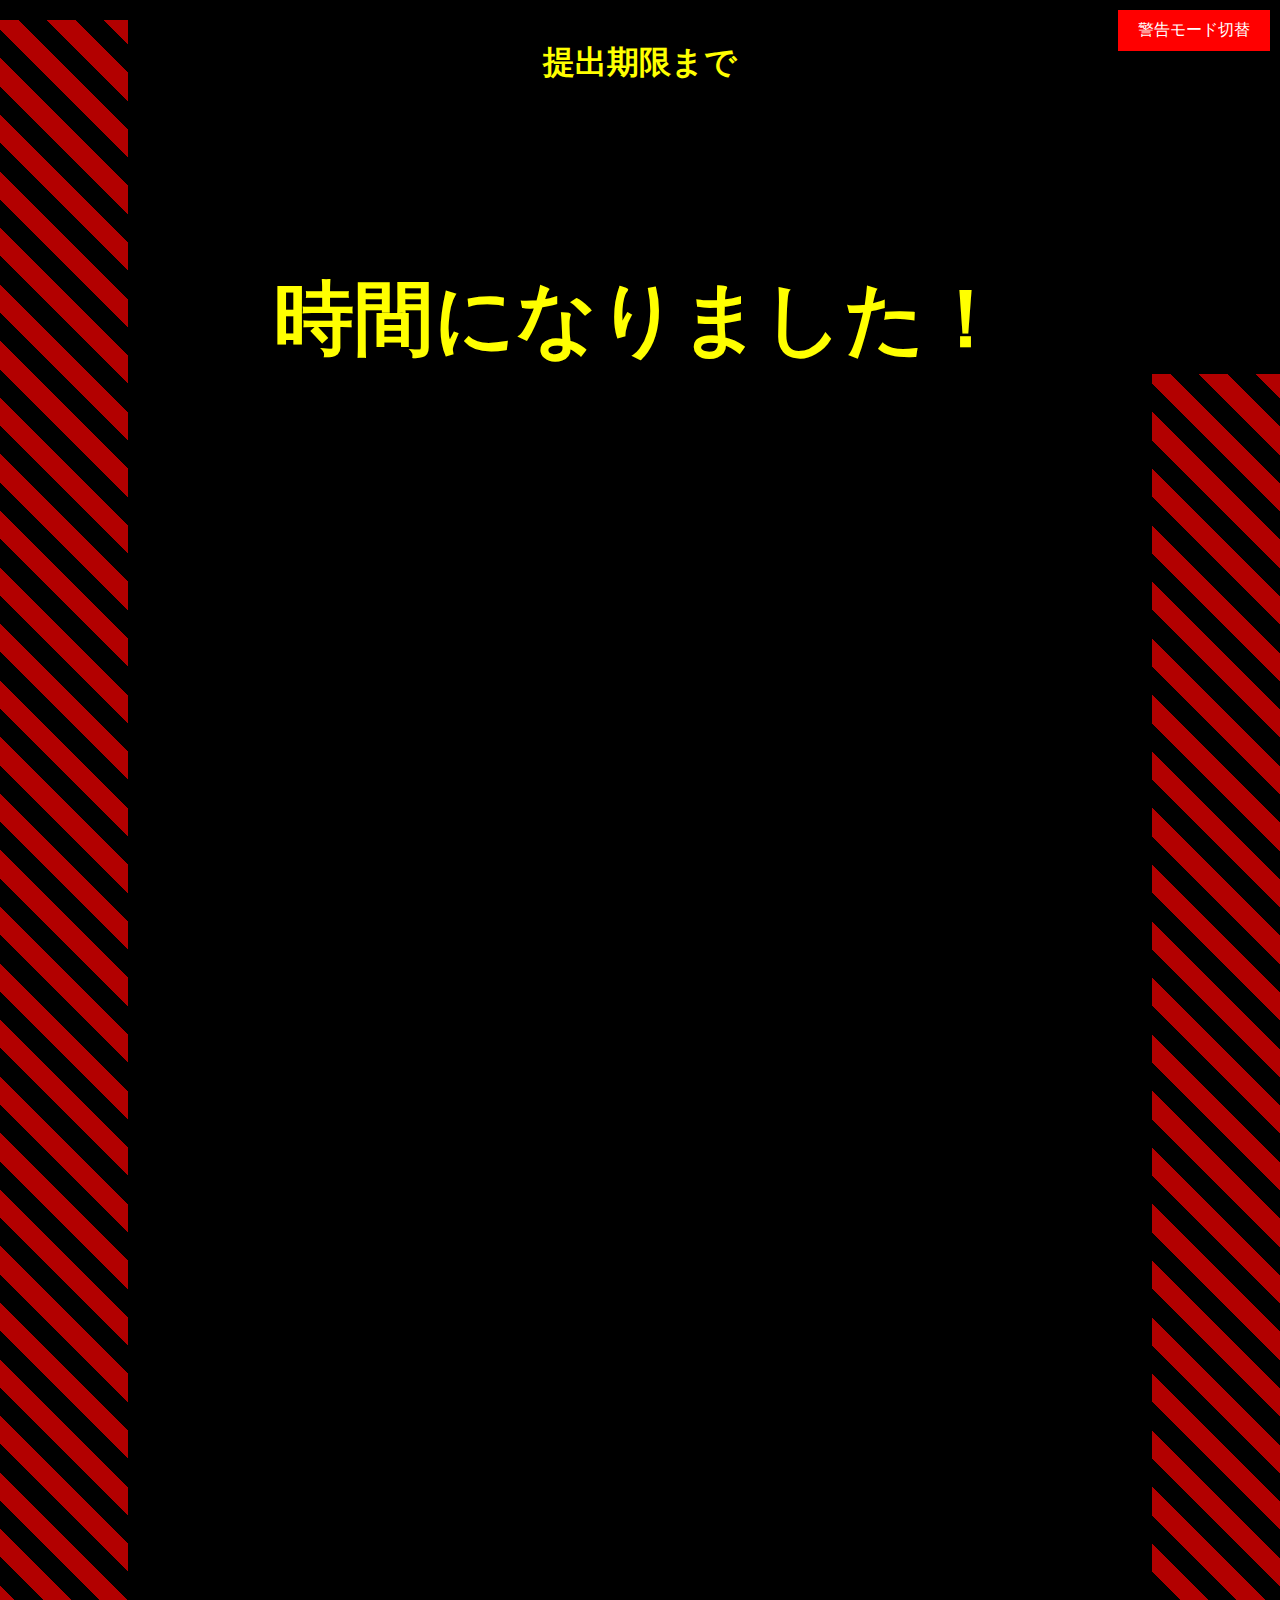
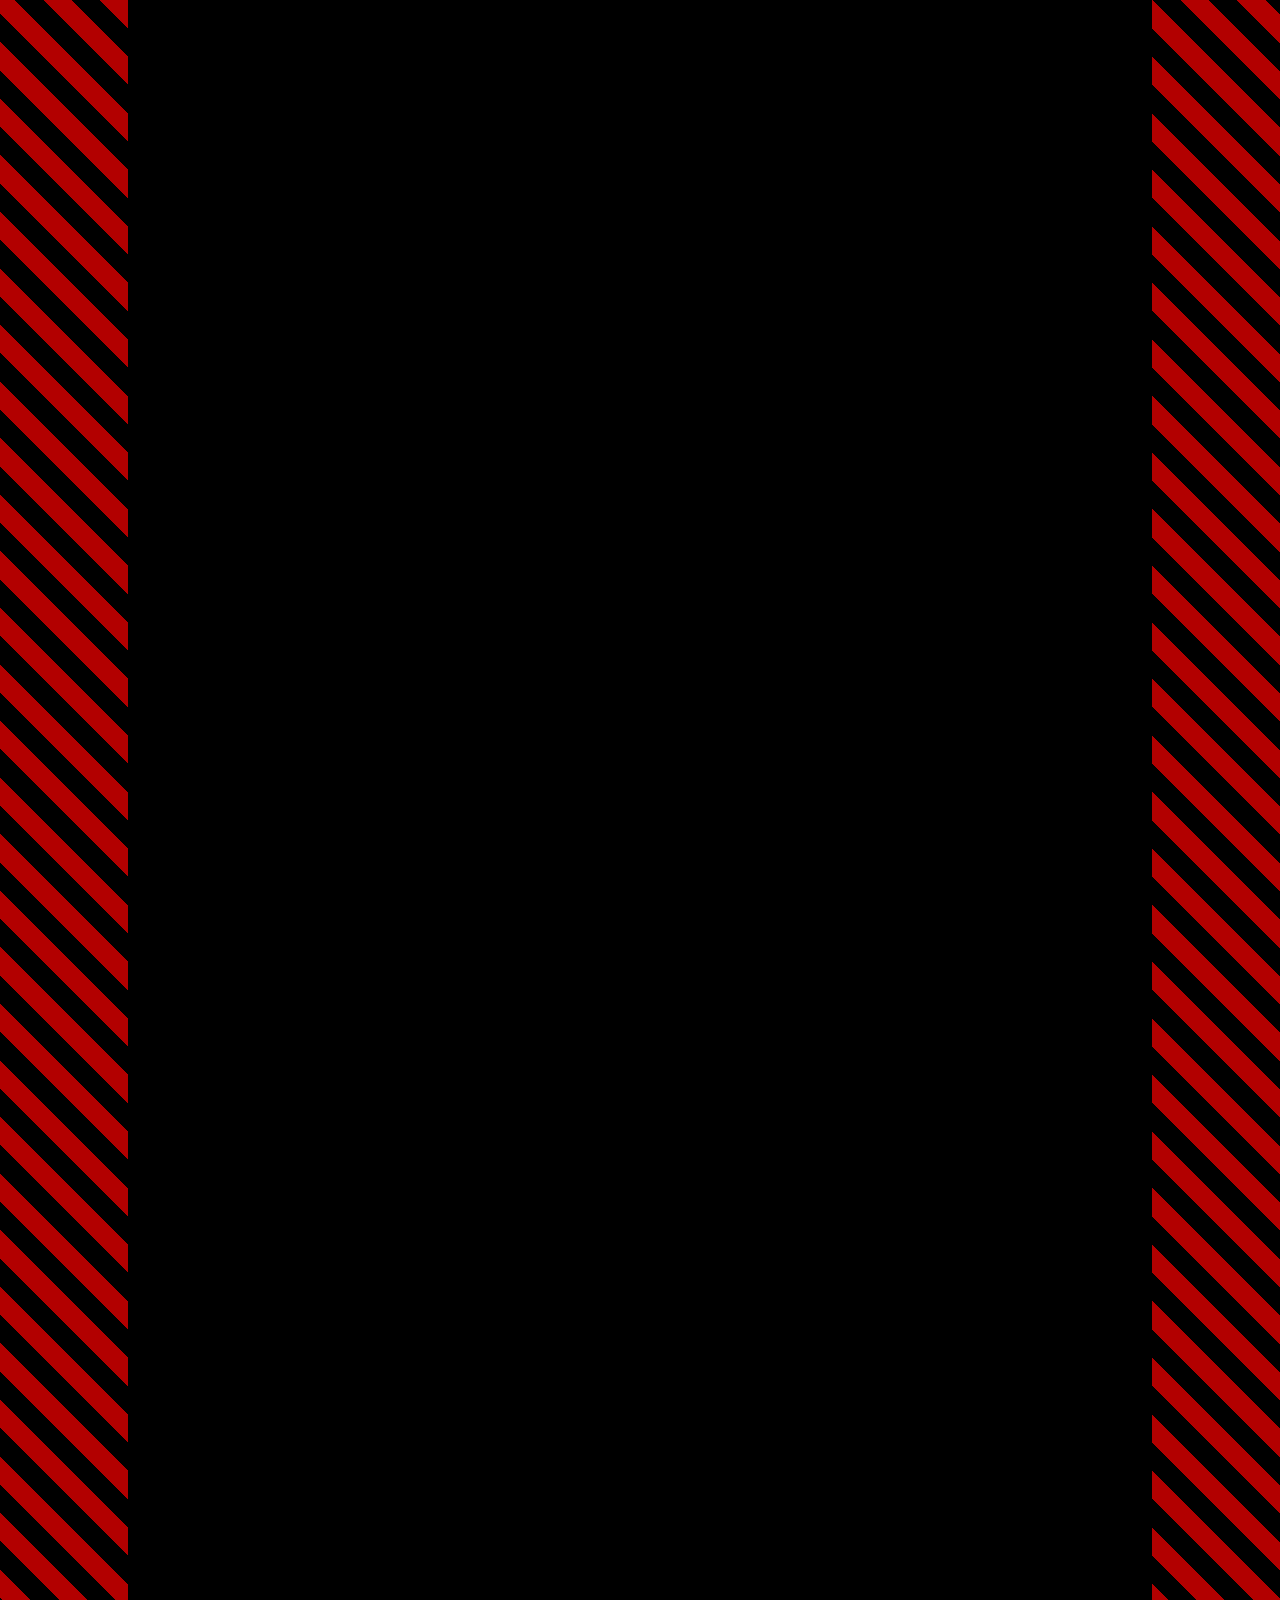
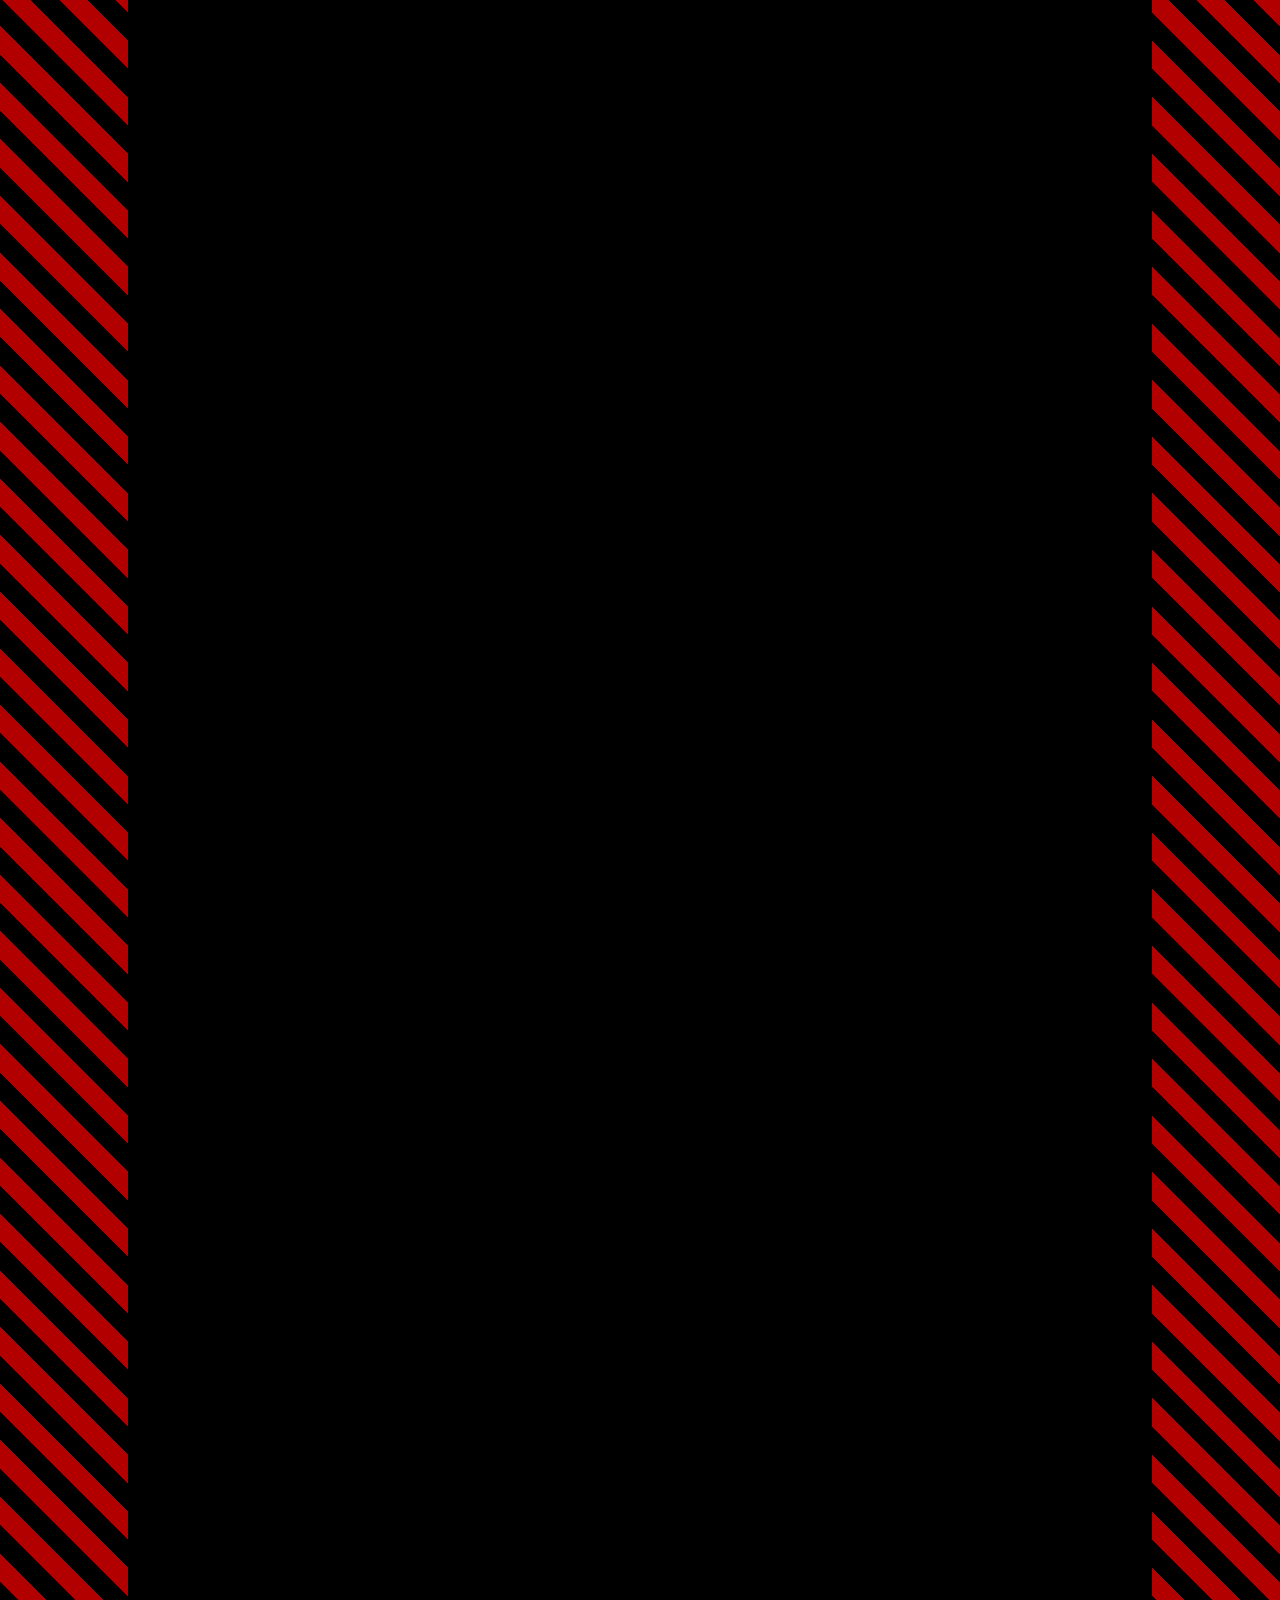
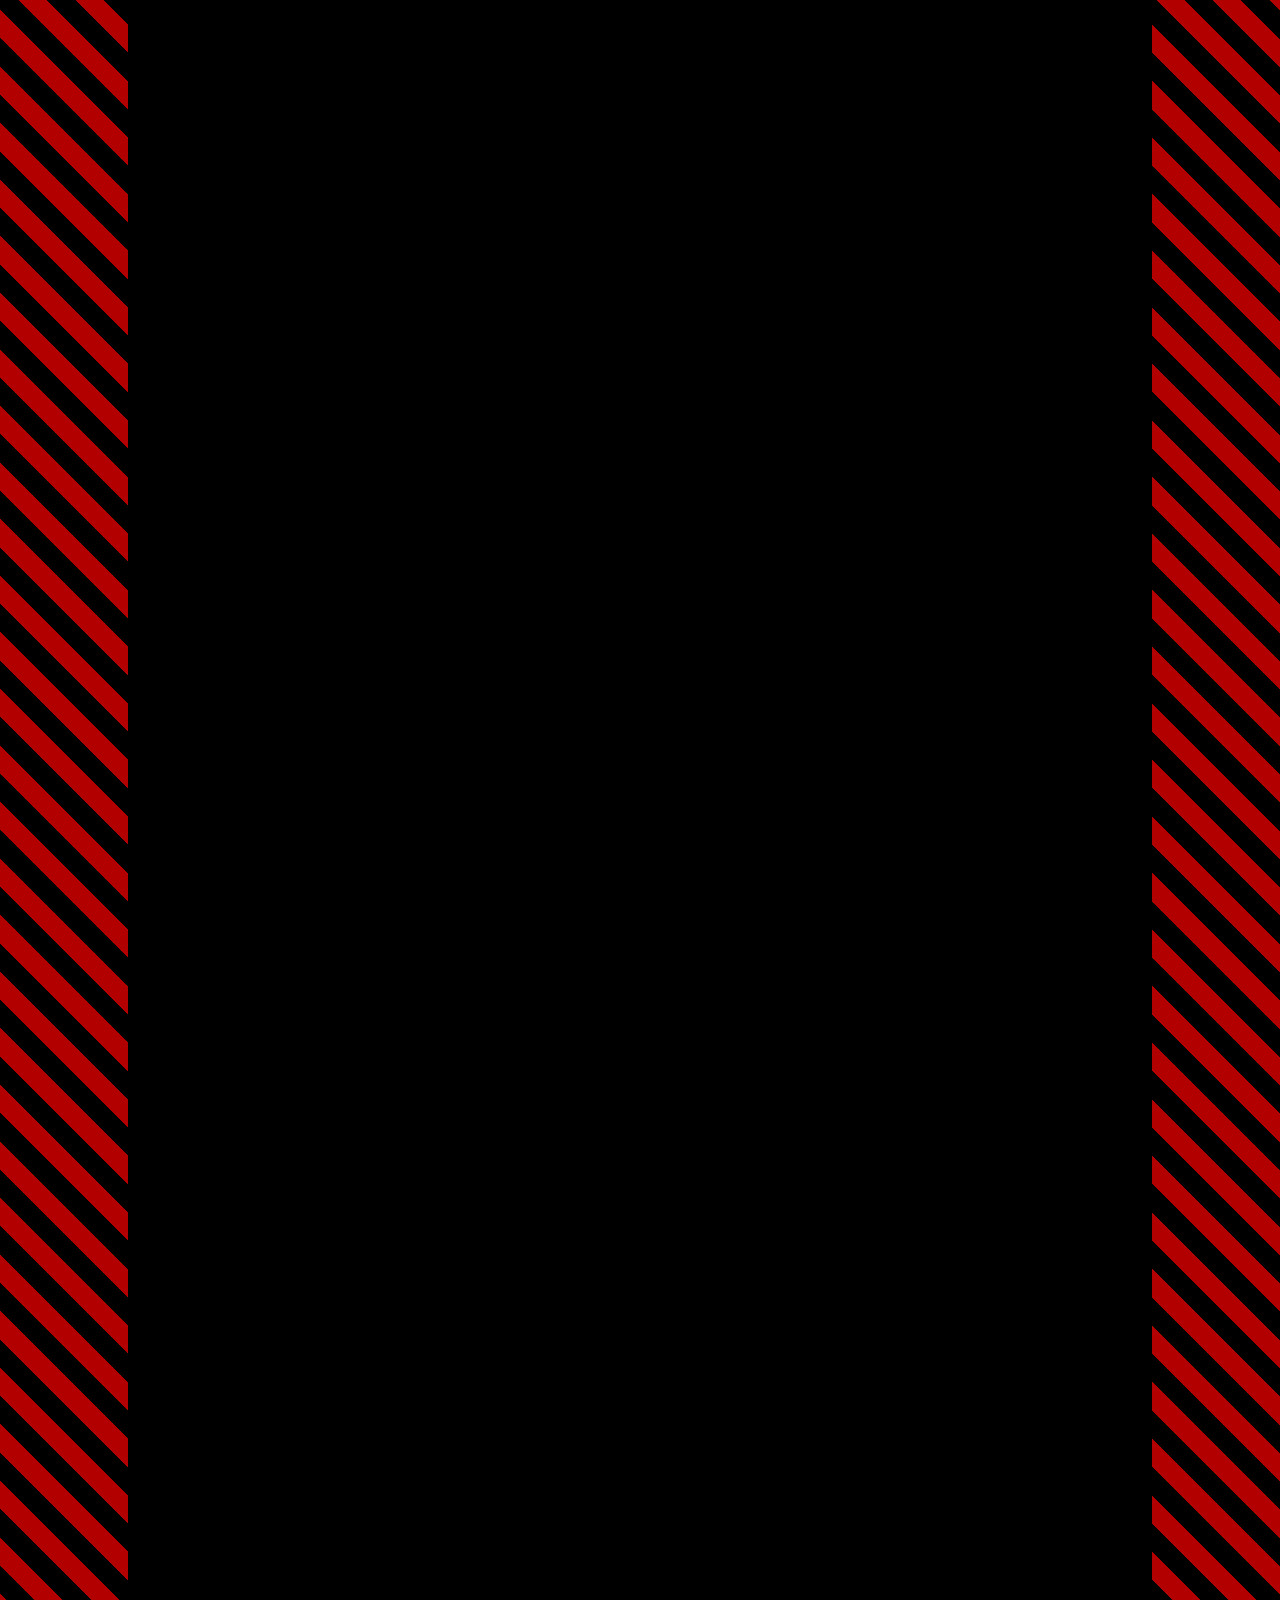
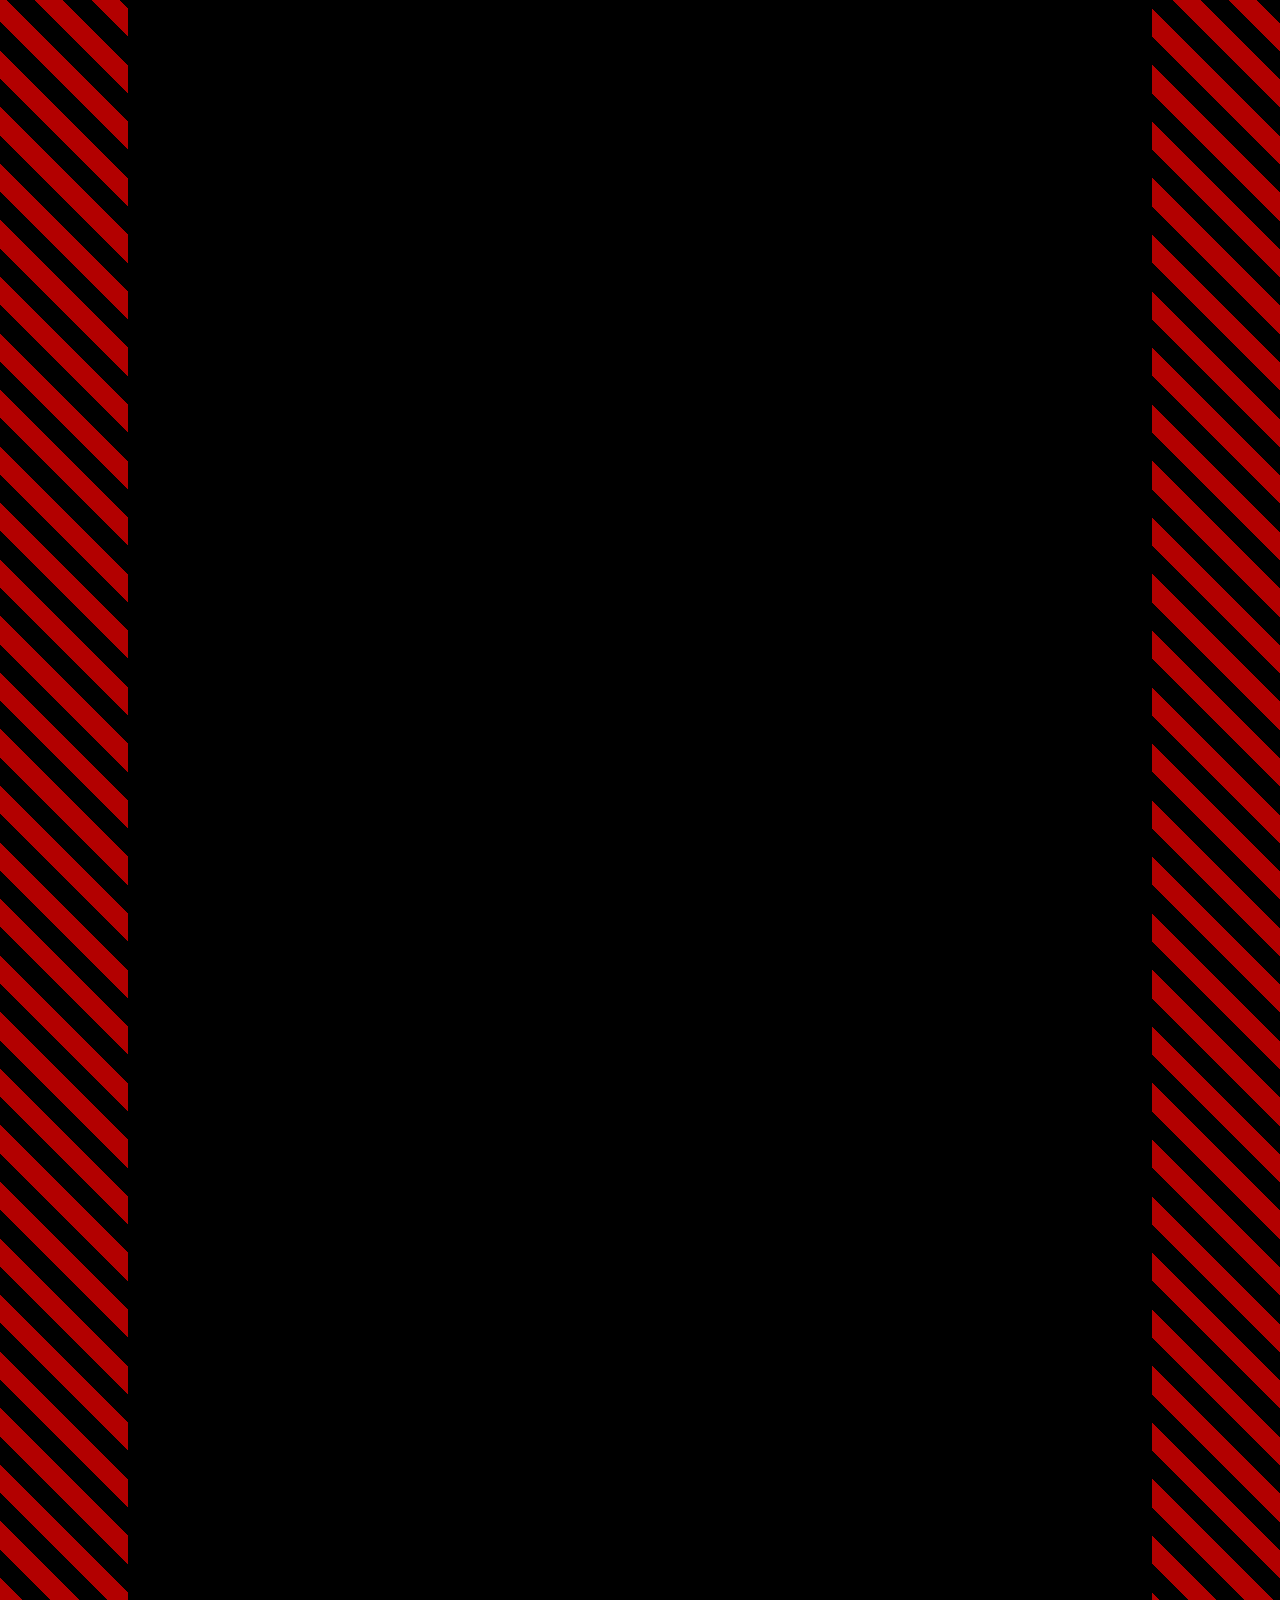
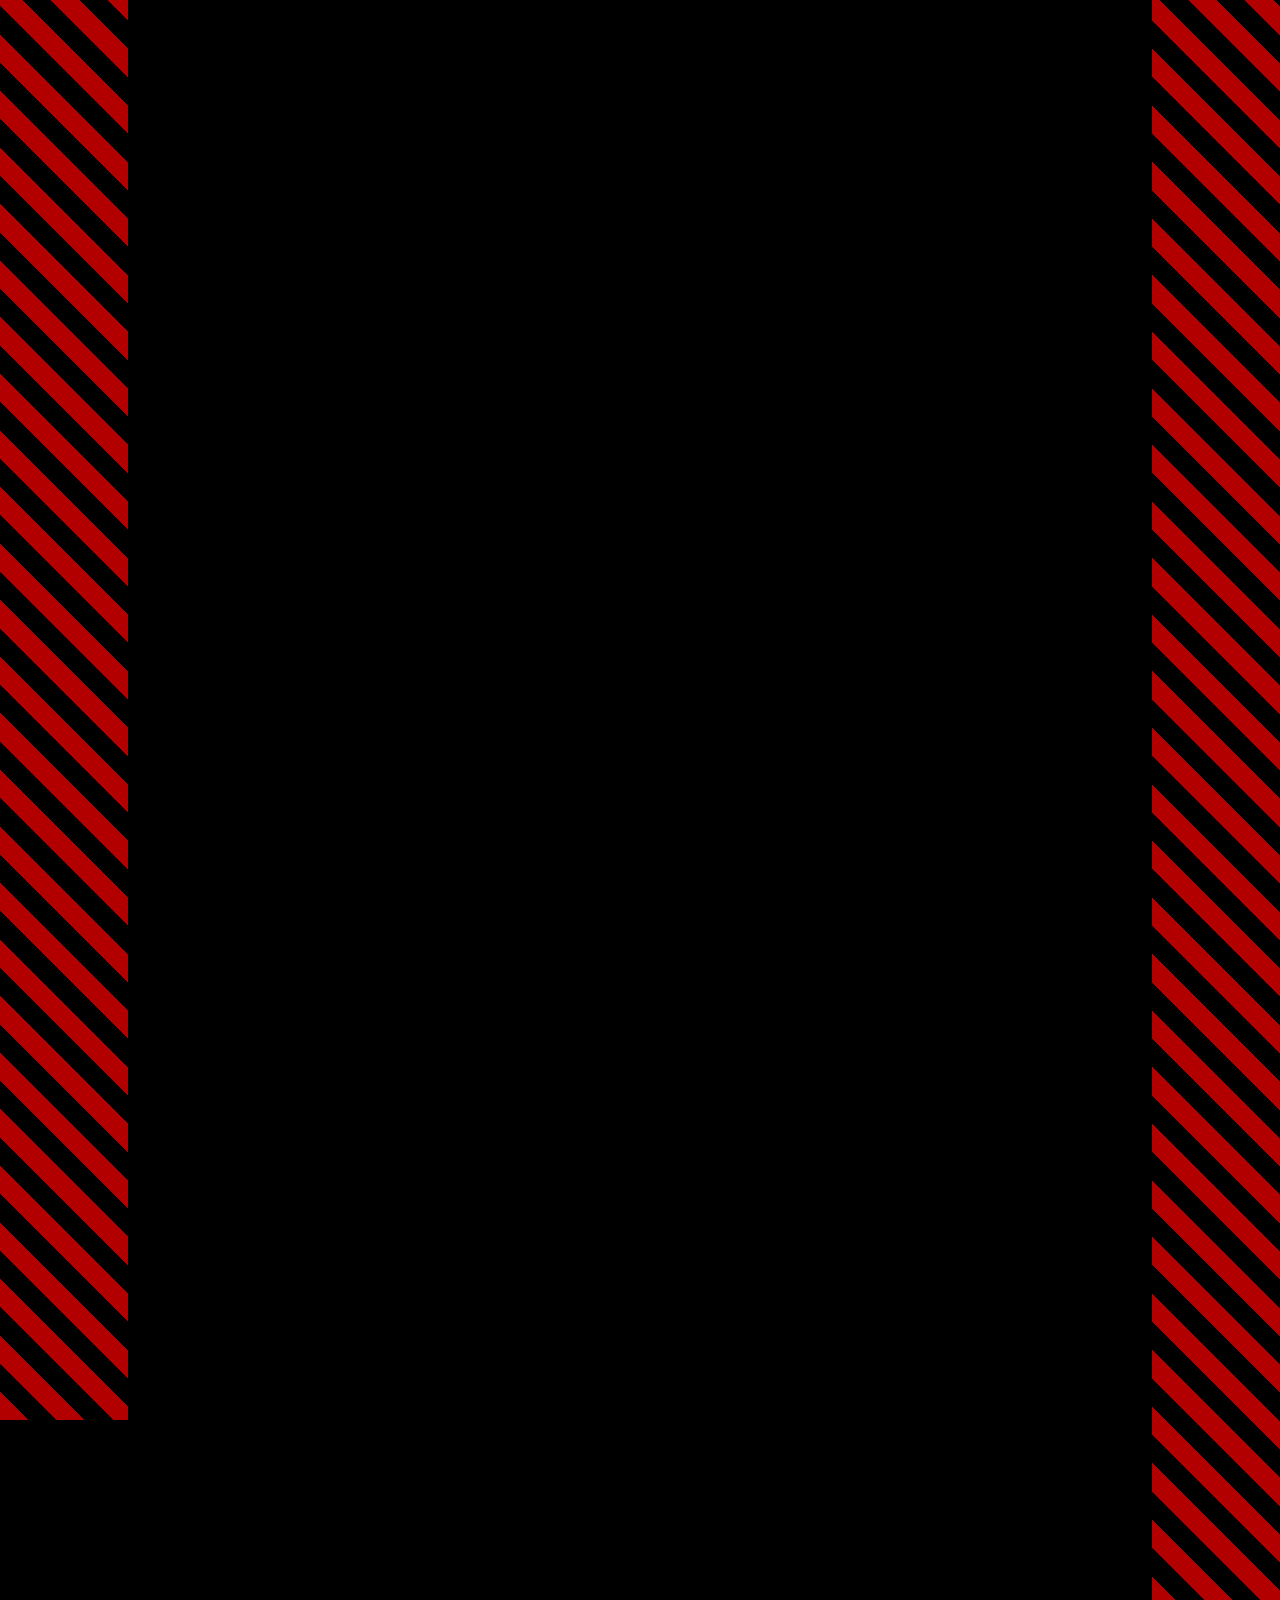
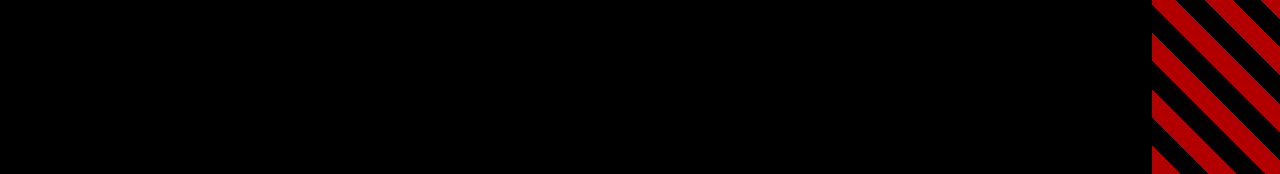
==== count_down/index.html @ eba92c19 "Make count_down page" ====
<!DOCTYPE html>
<html lang="ja">

<head>
    <meta charset="UTF-8">
    <meta name="viewport" content="width=device-width, initial-scale=1.0">
    <title>カウントダウン</title>
    <link href="https://fonts.googleapis.com/css2?family=Orbitron:wght@400;700&display=swap" rel="stylesheet">
    <style>
        body {
            font-family: 'Orbitron', sans-serif;
            text-align: center;
            margin: 0;
            padding: 20px;
            background: linear-gradient(to bottom, #000033, #440000);
            background-size: cover;
            color: white;
            transition: background 1s, color 1s;
            overflow: hidden;
            position: relative;
            height: 100vh;
        }

        #countdown {
            font-size: 5em;
            font-weight: bold;
            margin-top: 20vh;
            position: relative;
            z-index: 10;
        }

        .alert {
            background: black !important;
            color: yellow;
        }

        .alert::before,
        .alert::after {
            content: "";
            position: absolute;
            width: 10%;
            height: 1000%;
            background: repeating-linear-gradient(45deg,
                    red,
                    red 20px,
                    black 20px,
                    black 40px);
            opacity: 0.7;
            z-index: -1;
            animation: slide 10s linear infinite normal, blink 2s ease-in infinite alternate;
        }

        .alert::before {
            left: 0;
            animation-direction: normal;
        }

        .alert::after {
            right: 0;
            animation-direction: normal;
        }

        @keyframes slide {
            from {
                top: 0%;
            }

            to {
                top: -200%;
            }
        }

        @keyframes blink {
            0% {
                opacity: 0.2;
            }

            50% {
                opacity: 0.8;
            }

            100% {
                opacity: 0.2;
            }
        }

        @keyframes blinkText {
            from {
                opacity: 1;
            }

            to {
                opacity: 0.3;
            }
        }

        .toggle-alert {
            position: absolute;
            top: 10px;
            right: 10px;
            padding: 10px 20px;
            background-color: #ff0000;
            color: #ffffff;
            border: none;
            cursor: pointer;
            font-size: 1em;
            z-index: 20;
        }

    </style>
</head>

<body>
    <h1 class="emergency">提出期限まで</h1>
    <div id="countdown"></div>
    <button class="toggle-alert" onclick="toggleAlertMode()">警告モード切替</button>
    <script>

        const targetDate = new Date("2025-02-04T23:59:59");

        function updateCountdown() {
            const now = new Date();
            const diff = targetDate - now;

            if (diff <= 0) {
                document.getElementById("countdown").innerText = "時間になりました！";
                document.body.classList.add("alert");
                return;
            }

            const days = Math.floor(diff / (1000 * 60 * 60 * 24));
            const hours = Math.floor((diff % (1000 * 60 * 60 * 24)) / (1000 * 60 * 60));
            const minutes = Math.floor((diff % (1000 * 60 * 60)) / (1000 * 60));
            const seconds = Math.floor((diff % (1000 * 60)) / 1000);

            document.getElementById("countdown").innerText = `${days}日 ${hours}時間 ${minutes}分 ${seconds}秒`;

            if (diff <= 24 * 60 * 60 * 1000) {
                document.body.classList.add("alert");
            }
        }

        function toggleAlertMode() {
            document.body.classList.toggle("alert");
        }

        setInterval(updateCountdown, 1000);
        updateCountdown();
    </script>
</body>

</html>
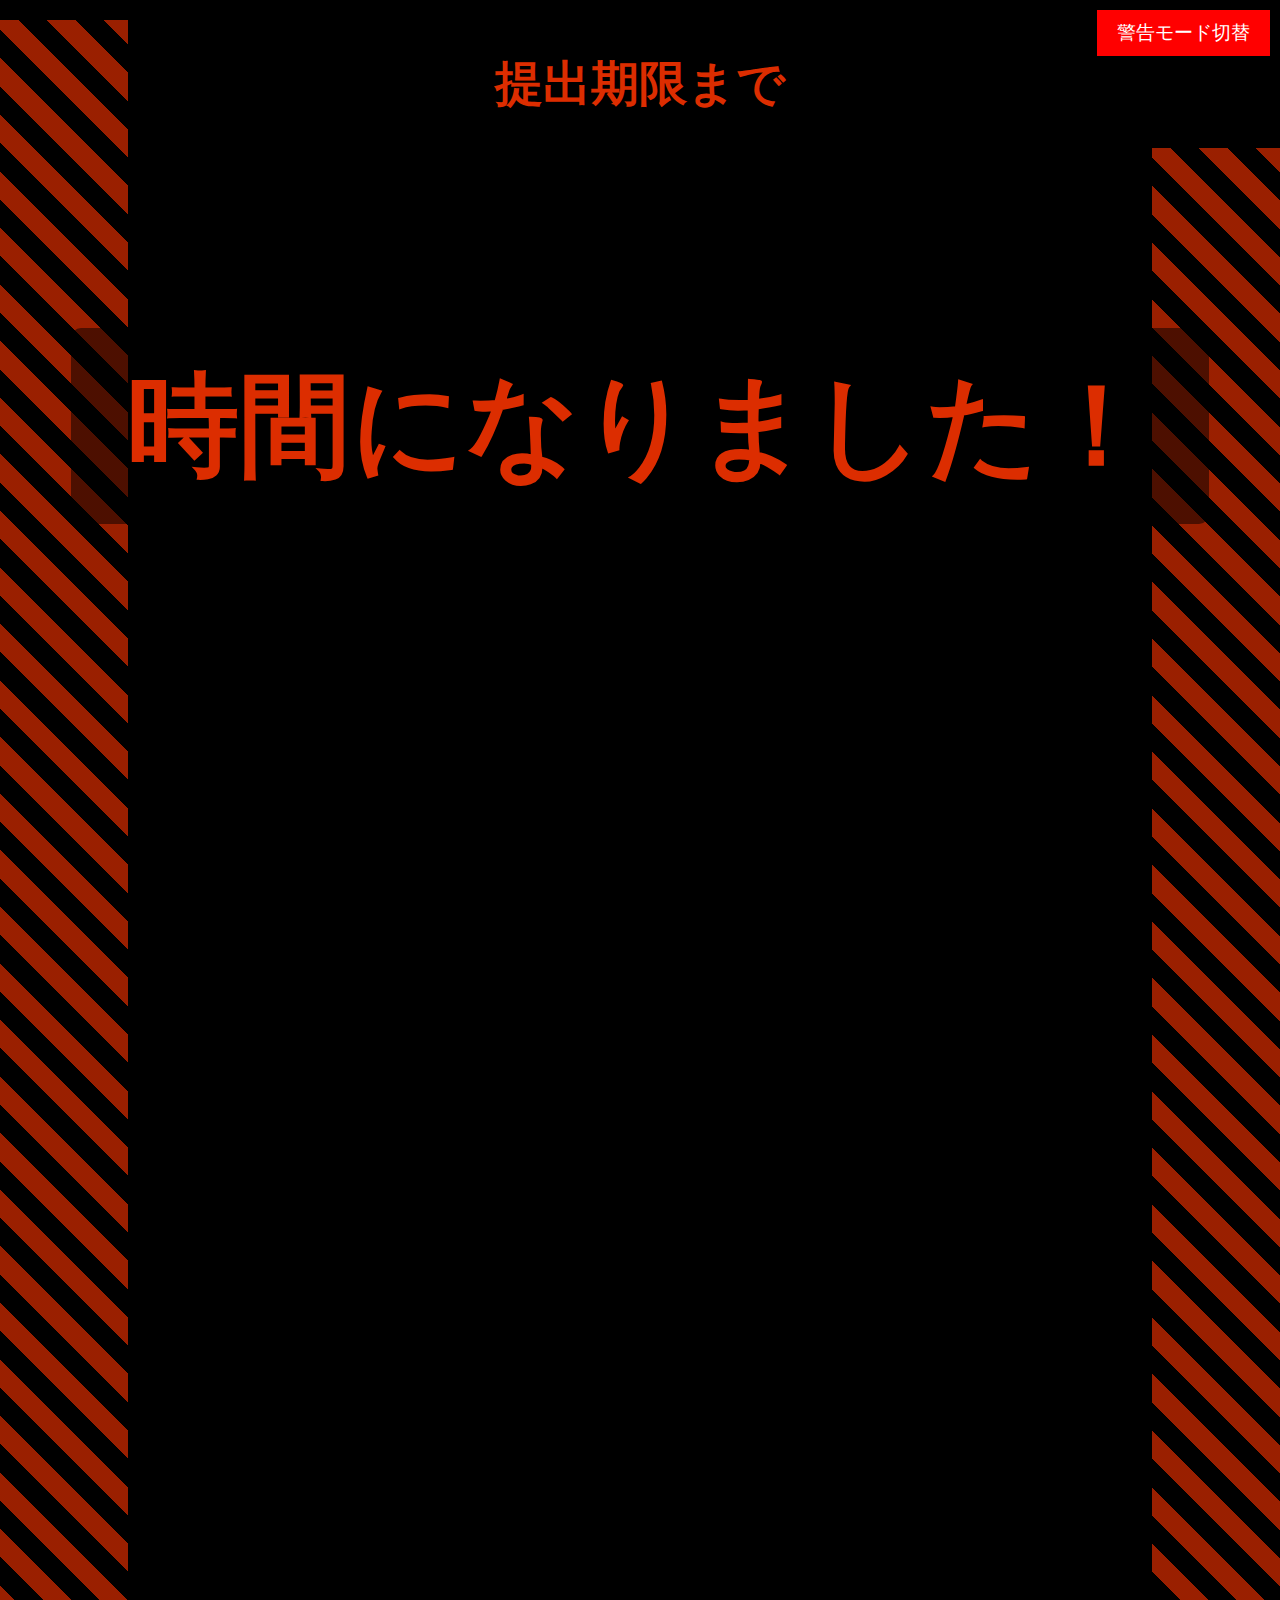
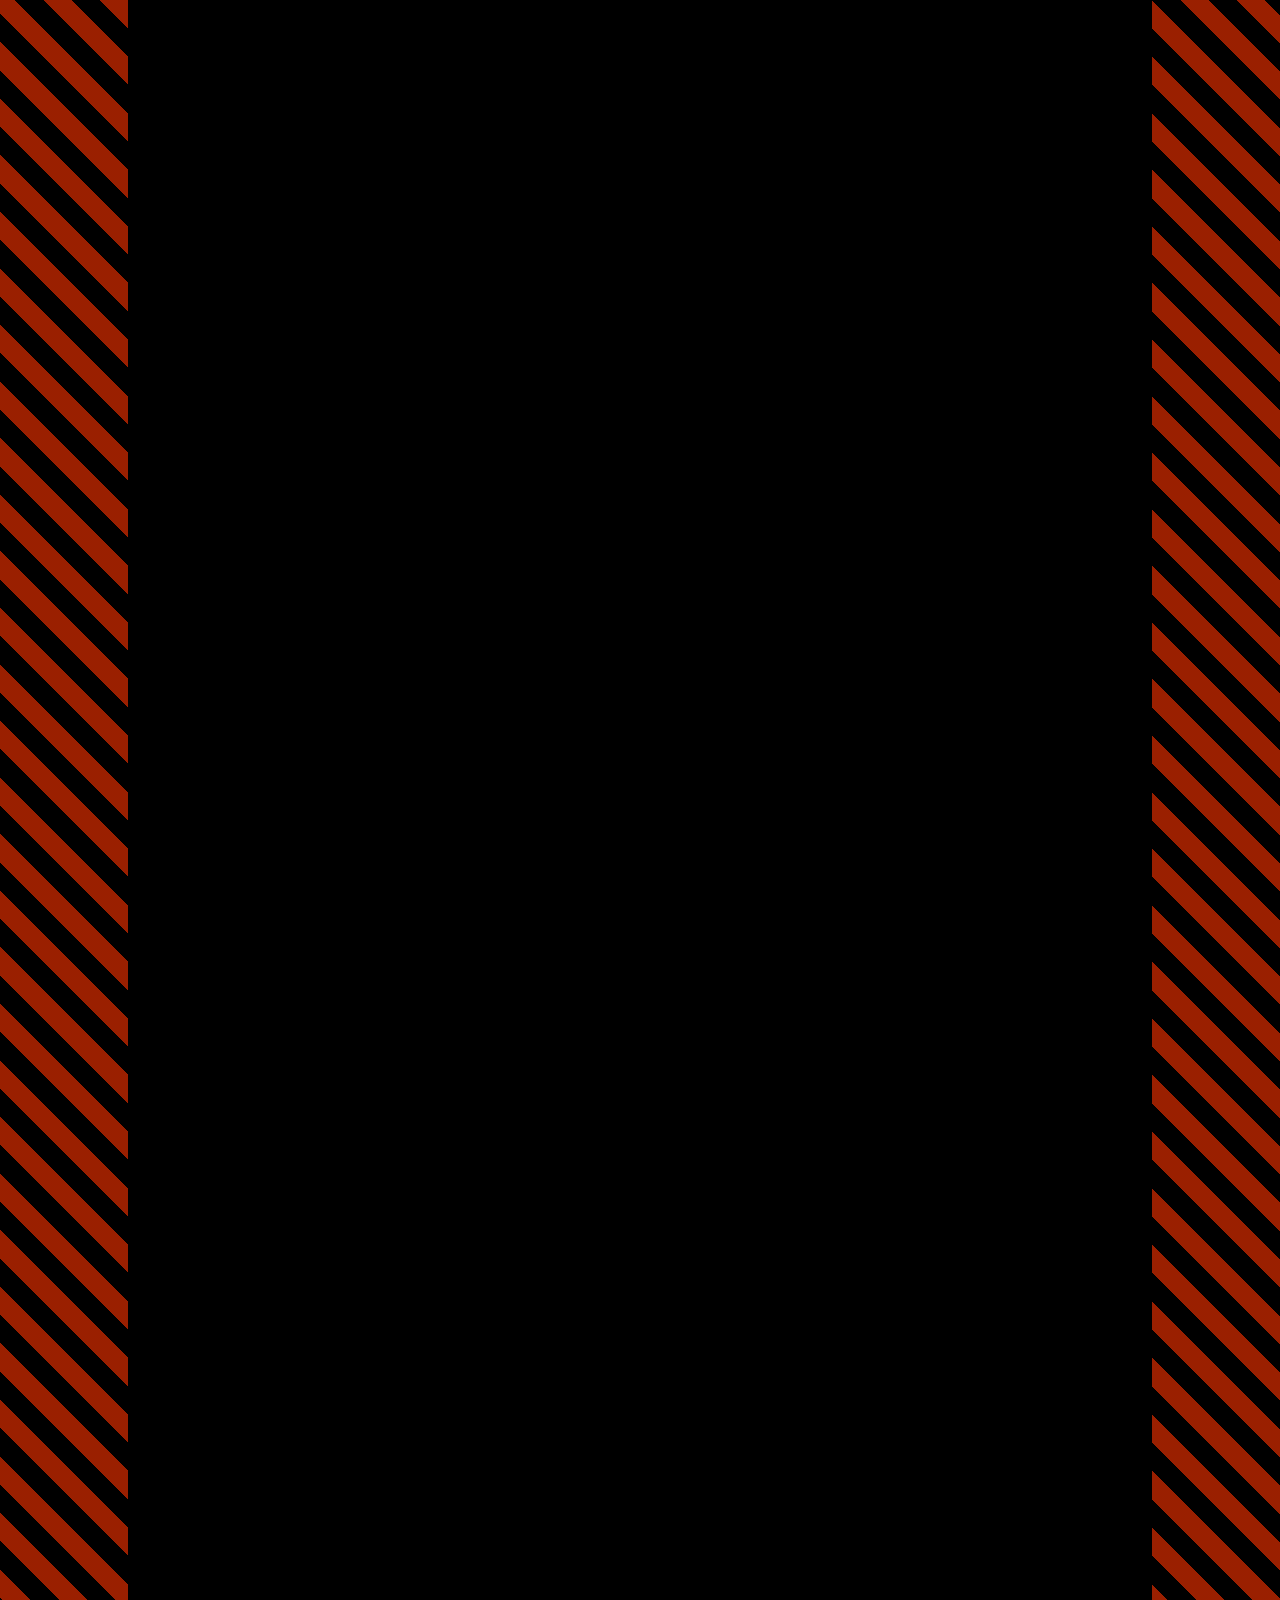
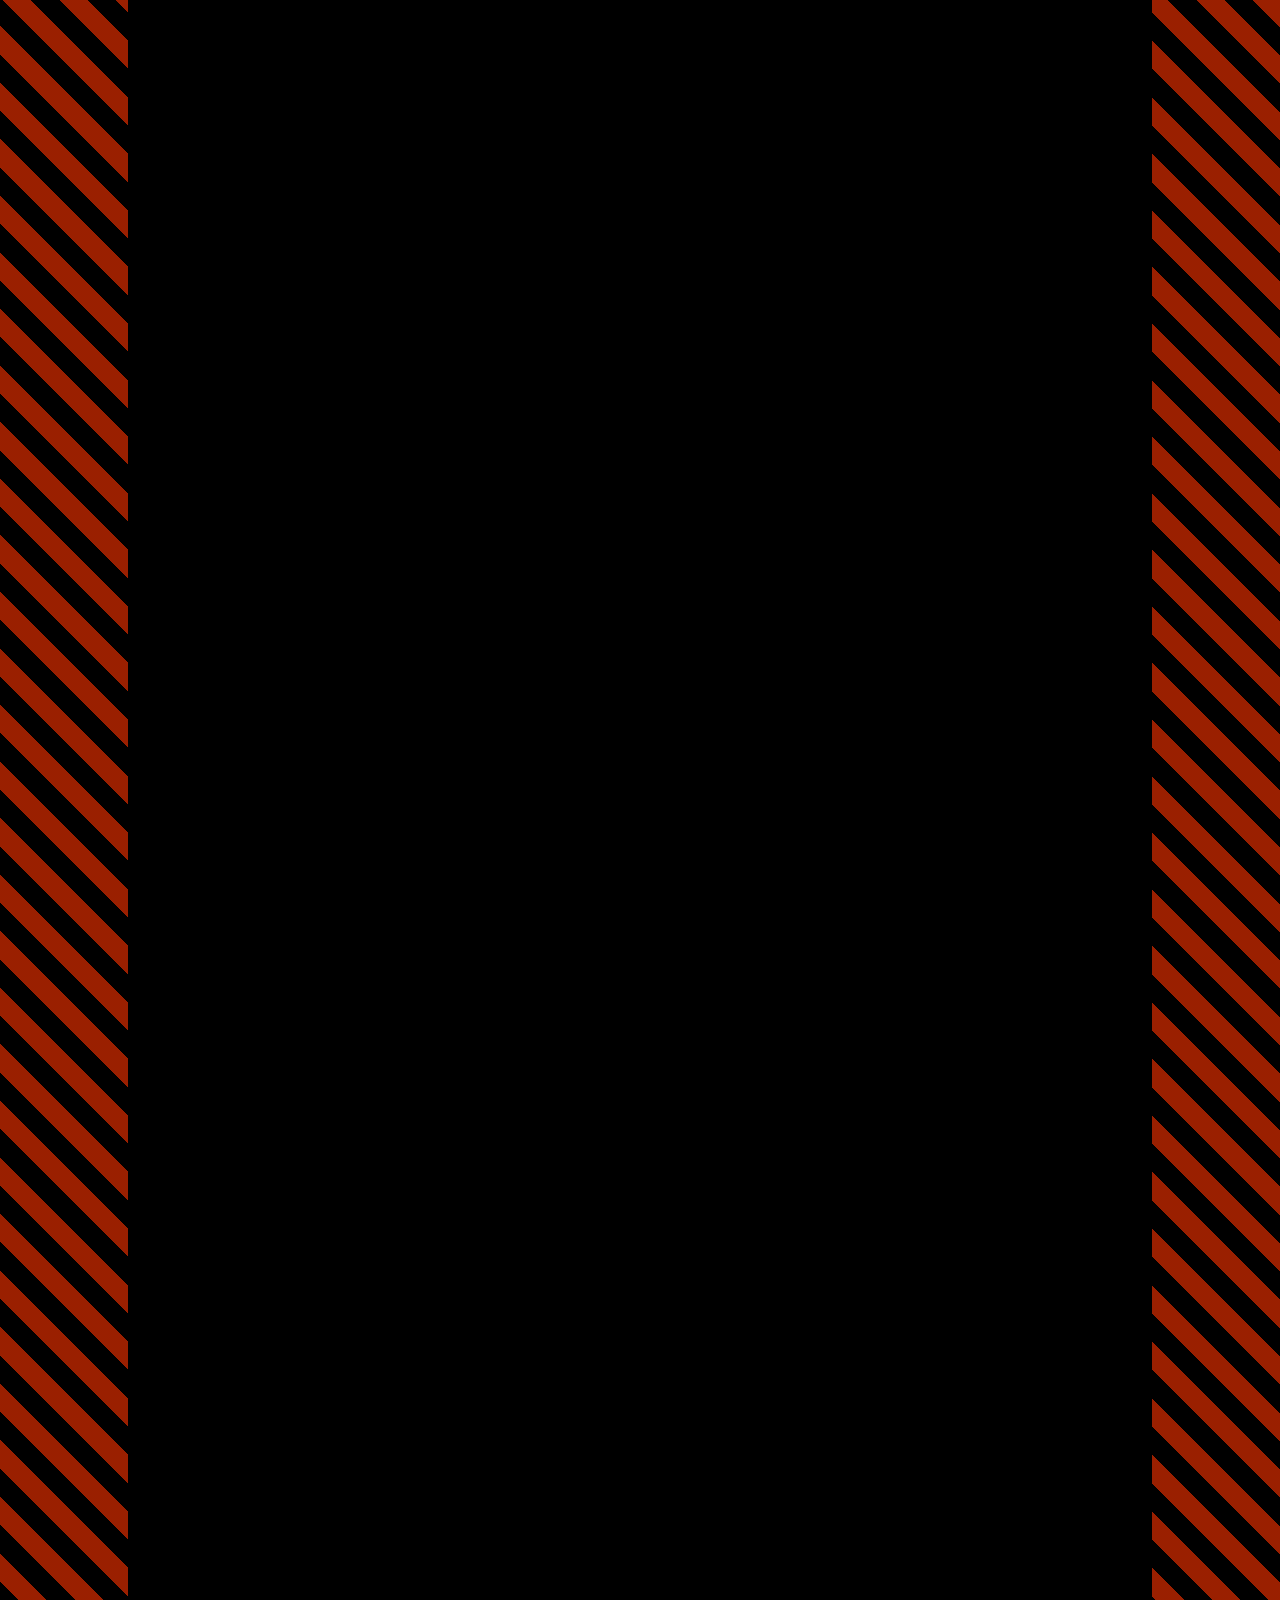
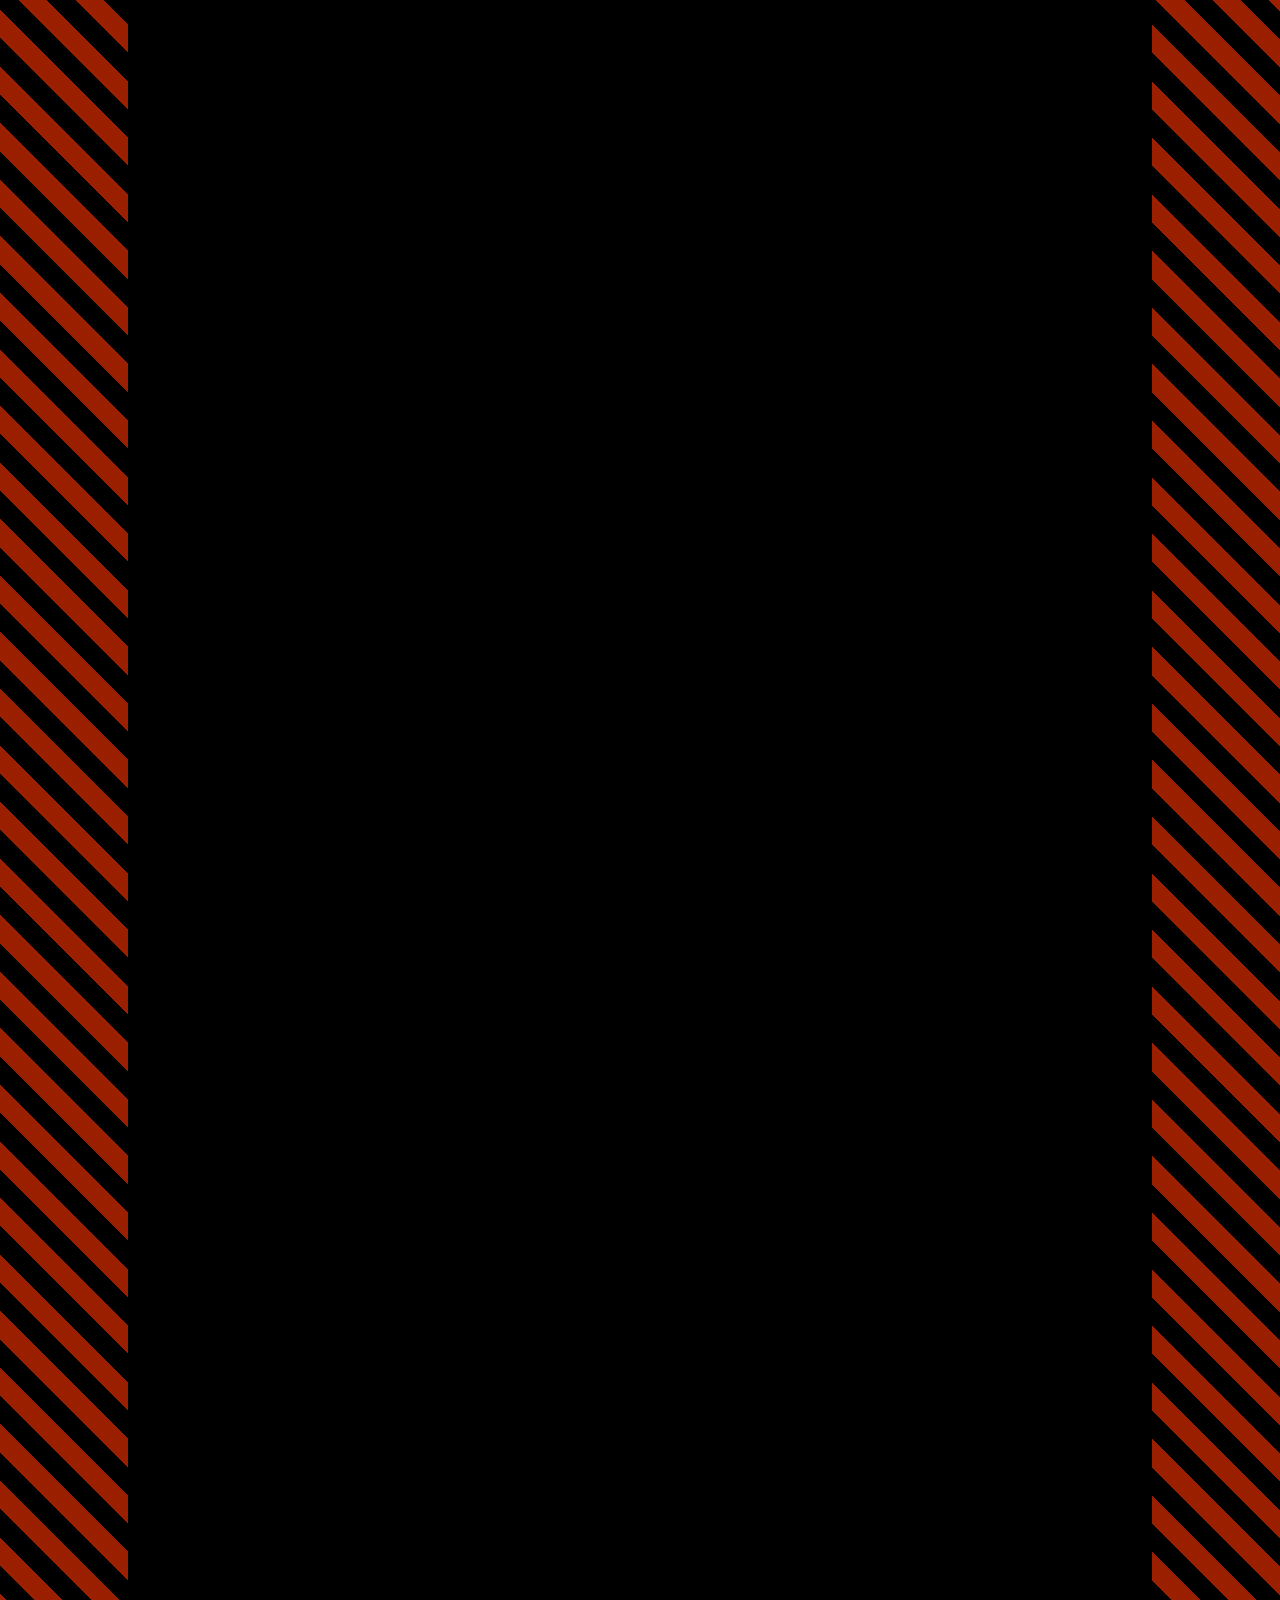
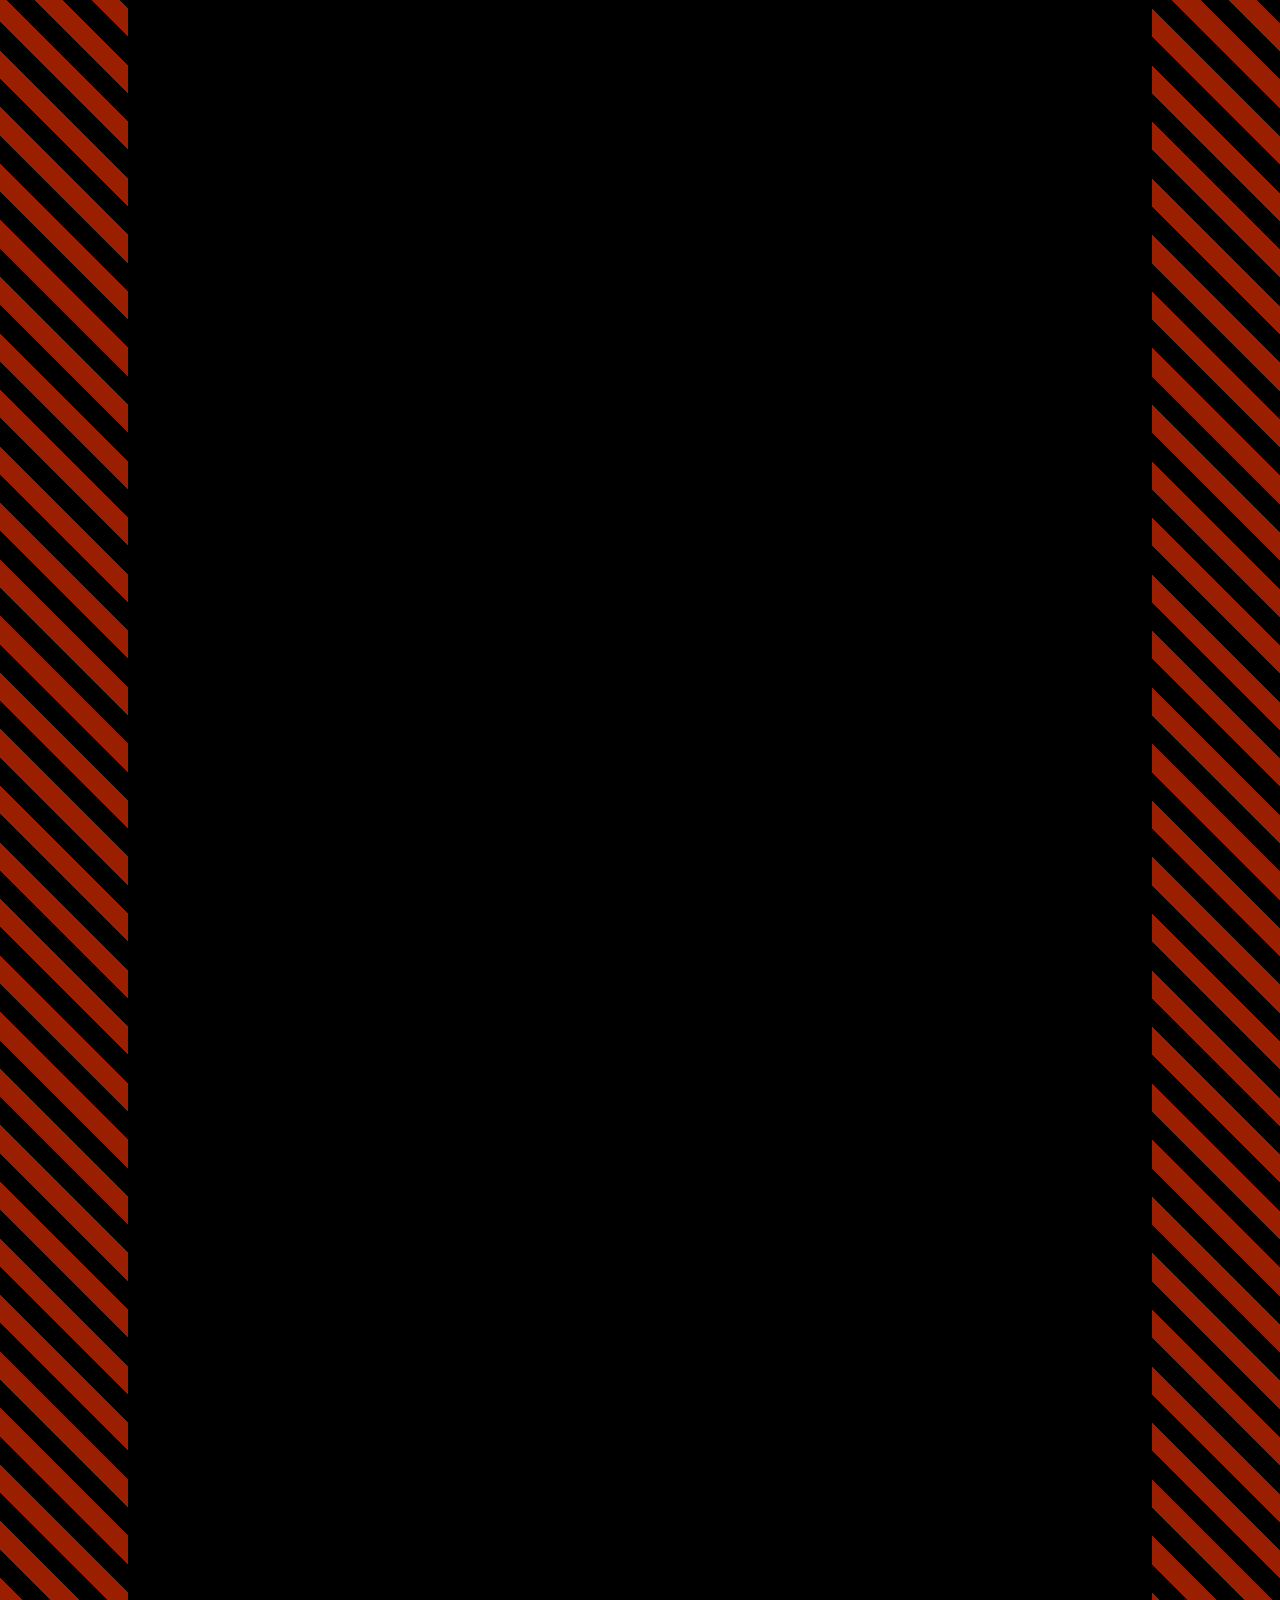
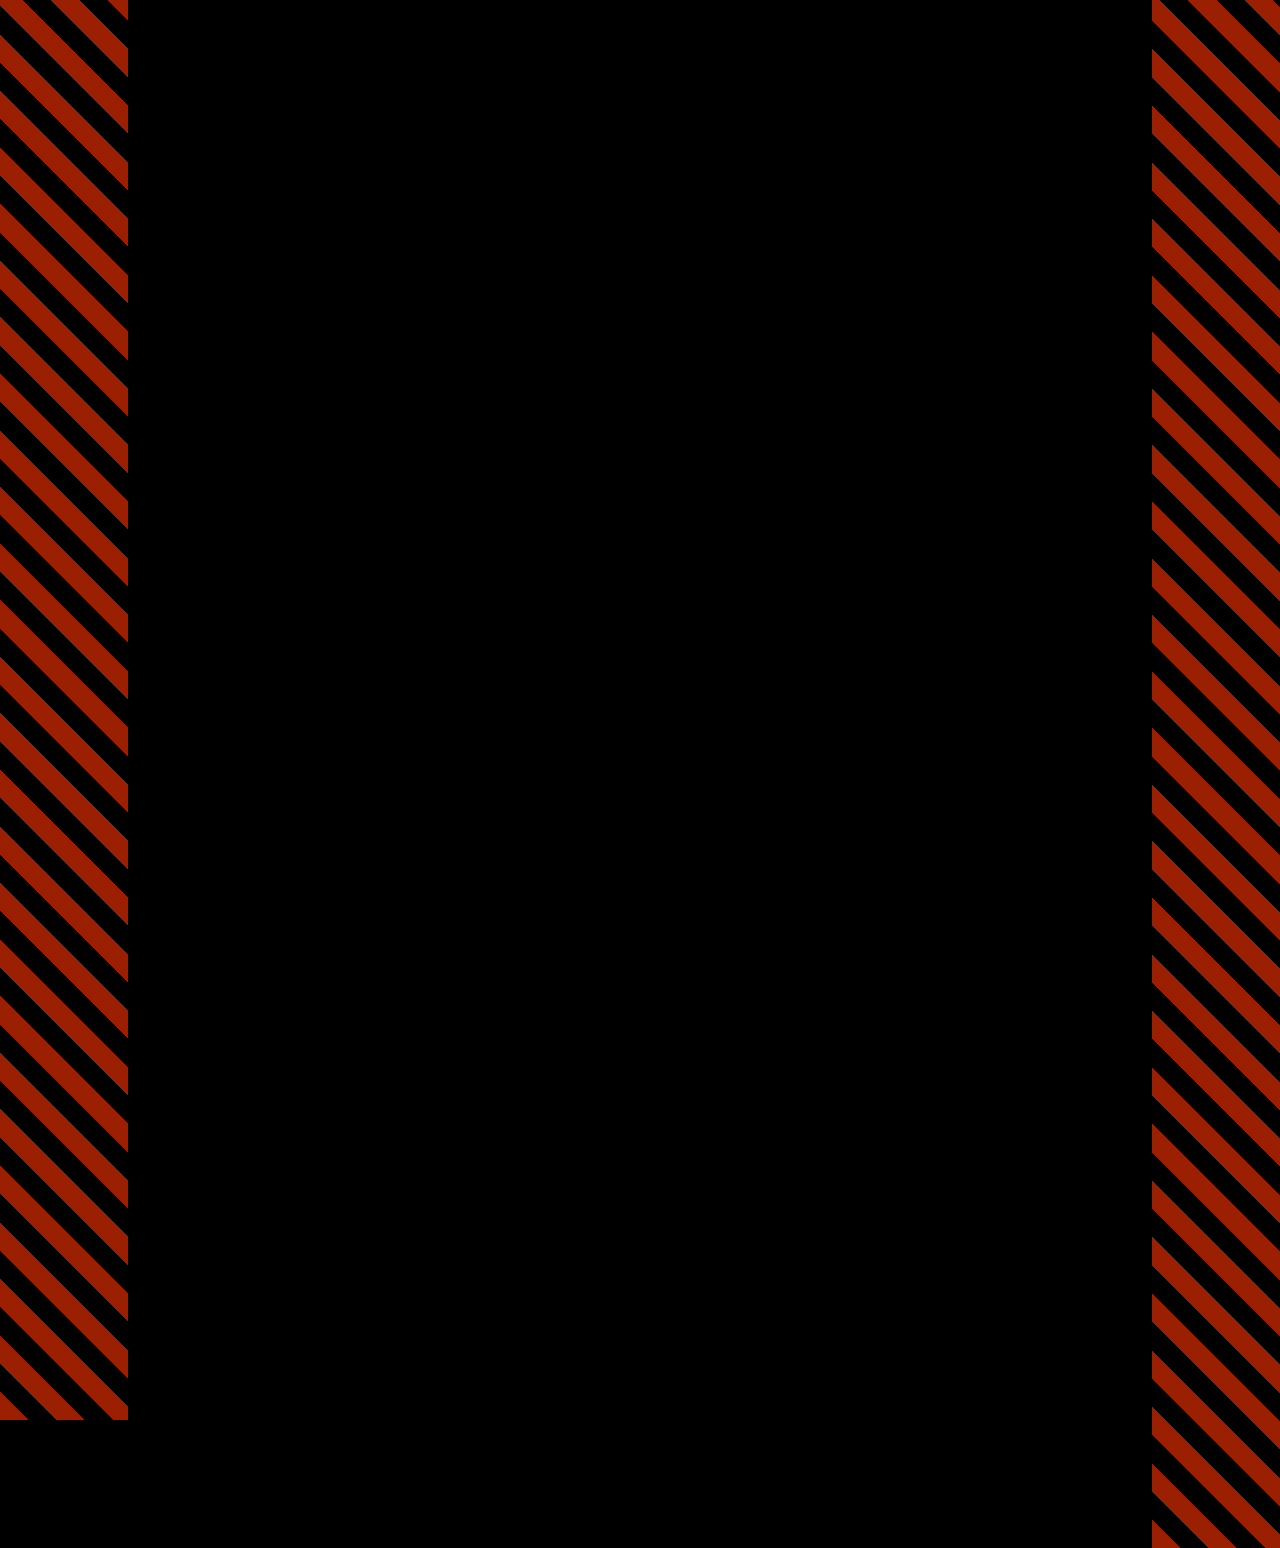
==== commit 7ed0f967: "Updated count_down" ====
--- a/count_down/index.html
+++ b/count_down/index.html
@@ -5,10 +5,11 @@
     <meta charset="UTF-8">
     <meta name="viewport" content="width=device-width, initial-scale=1.0">
     <title>カウントダウン</title>
-    <link href="https://fonts.googleapis.com/css2?family=Orbitron:wght@400;700&display=swap" rel="stylesheet">
+    <link href="https://fonts.googleapis.com/css2?family=Noto+Serif+JP:wght@400;700&display=swap" rel="stylesheet">
     <style>
         body {
-            font-family: 'Orbitron', sans-serif;
+            /* font-family: 'ＭＳ 明朝', serif; */
+            font-family: 'serif', serif;
             text-align: center;
             margin: 0;
             padding: 20px;
@@ -22,16 +23,26 @@
         }
 
         #countdown {
-            font-size: 5em;
+            font-size: 7em;
             font-weight: bold;
             margin-top: 20vh;
             position: relative;
             z-index: 10;
+            white-space: nowrap;
+            display: inline-block;
+            padding: 0.2em 0.5em;
+            background: rgba(0, 0, 0, 0.5);
+            border-radius: 10px;
+        }
+
+        .emergency {
+            font-size: 3em;
+            font-weight: bold;
         }
 
         .alert {
             background: black !important;
-            color: yellow;
+            color: rgb(220, 45, 0);
         }
 
         .alert::before,
@@ -41,8 +52,8 @@
             width: 10%;
             height: 1000%;
             background: repeating-linear-gradient(45deg,
-                    red,
-                    red 20px,
+                    rgb(220, 45, 0),
+                    rgb(220, 45, 0)20px,
                     black 20px,
                     black 40px);
             opacity: 0.7;
@@ -103,8 +114,19 @@
             color: #ffffff;
             border: none;
             cursor: pointer;
-            font-size: 1em;
+            font-size: 1.2em;
             z-index: 20;
+        }
+
+        .countdown-item {
+            display: inline-block;
+            width: auto;
+            margin: 0 0.2em;
+            position: relative;
+        }
+
+        .countdown-item span {
+            font-size: 0.5em;
         }
 
     </style>
@@ -113,10 +135,10 @@
 <body>
     <h1 class="emergency">提出期限まで</h1>
     <div id="countdown"></div>
-    <button class="toggle-alert" onclick="toggleAlertMode()">警告モード切替</button>
+    <button class="toggle-alert" id="toggle-alert" onclick="toggleAlertMode()">警告モード切替</button>
     <script>
 
-        const targetDate = new Date("2025-02-04T23:59:59");
+        const targetDate = new Date("2025-02-10T15:00:00+09:00");
 
         function updateCountdown() {
             const now = new Date();
@@ -128,15 +150,24 @@
                 return;
             }
 
-            const days = Math.floor(diff / (1000 * 60 * 60 * 24));
-            const hours = Math.floor((diff % (1000 * 60 * 60 * 24)) / (1000 * 60 * 60));
-            const minutes = Math.floor((diff % (1000 * 60 * 60)) / (1000 * 60));
-            const seconds = Math.floor((diff % (1000 * 60)) / 1000);
+            const days = String(Math.floor(diff / (1000 * 60 * 60 * 24))).padStart(2, '0');
+            const hours = String(Math.floor((diff % (1000 * 60 * 60 * 24)) / (1000 * 60 * 60))).padStart(2, '0');
+            const minutes = String(Math.floor((diff % (1000 * 60 * 60)) / (1000 * 60))).padStart(2, '0');
+            const seconds = String(Math.floor((diff % (1000 * 60)) / 1000)).padStart(2, '0');
 
-            document.getElementById("countdown").innerText = `${days}日 ${hours}時間 ${minutes}分 ${seconds}秒`;
+            document.getElementById("countdown").innerHTML = `
+                <span class="countdown-item"><b>${days}</b><span>日</span></span>
+                <span class="countdown-item"><b>${hours}</b><span>時間</span></span>
+                <span class="countdown-item"><b>${minutes}</b><span>分</span></span>
+                <span class="countdown-item"><b>${seconds}</b><span>秒</span></span>
+            `;
 
             if (diff <= 24 * 60 * 60 * 1000) {
                 document.body.classList.add("alert");
+                const toggleButton = document.getElementById("toggle-alert");
+                if (toggleButton) {
+                    toggleButton.remove();
+                }
             }
         }
 
